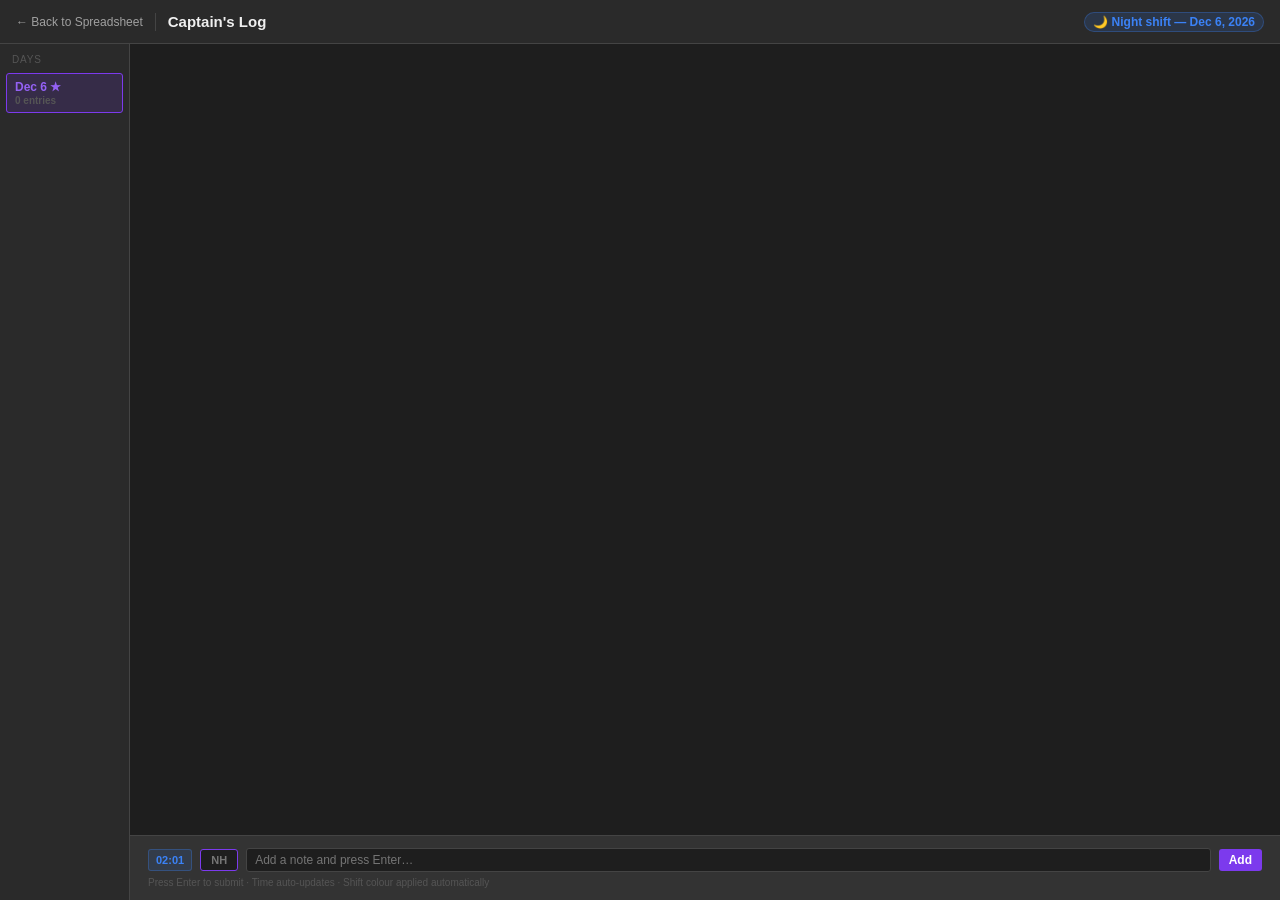
==== log.html @ e600131d "feat: add standalone log.html Captain's Log page" ====
<!DOCTYPE html>
<html lang="en">
<head>
  <meta charset="UTF-8" />
  <meta name="viewport" content="width=device-width, initial-scale=1.0" />
  <title>Captain's Log — Turnaround Spreadsheets</title>
  <link rel="stylesheet" href="css/theme.css" />
  <link rel="stylesheet" href="css/captainslog.css" />
</head>
<body>
<div class="log-standalone-page">

  <!-- Top bar -->
  <div class="log-topbar">
    <a class="log-back-link" href="index.html">← Back to Spreadsheet</a>
    <div class="log-topbar-sep"></div>
    <span class="log-topbar-title">Captain's Log</span>
    <span class="log-shift-badge day log-topbar-shift" id="sa-shift-badge">☀ Day</span>
  </div>

  <!-- Body -->
  <div class="log-standalone-body">

    <!-- Sidebar: vertical day list -->
    <div class="log-sidebar" id="sa-sidebar">
      <div class="log-sidebar-label">Days</div>
    </div>

    <!-- Main area -->
    <div class="log-standalone-main">
      <div class="log-standalone-entries" id="sa-entries"></div>
      <div class="log-standalone-compose" id="sa-compose">
        <div class="log-standalone-compose-row">
          <span class="log-time-badge day" id="sa-time-badge">00:00</span>
          <input class="log-initials-input" id="sa-initials" maxlength="3" placeholder="NH" />
          <input class="log-note-input" id="sa-note" placeholder="Add a note and press Enter…" style="flex:1" />
          <button class="log-add-btn" id="sa-add-btn">Add</button>
        </div>
        <div class="log-standalone-hint">Press Enter to submit · Time auto-updates · Shift colour applied automatically</div>
      </div>
    </div>

  </div>
</div>

<script src="js/captainslog.js"></script>
<script>
  // Standalone page init — uses same _store and pure functions,
  // but drives its own DOM elements (sa-* prefix)
  (function () {
    const CL       = window.App.CaptainsLog;
    let _activeDay = null;   // null = today

    function _updateShiftBadge() {
      const badge = document.getElementById('sa-shift-badge');
      if (!badge) return;
      const shift      = CL._getShift();
      badge.textContent = shift === 'day' ? '☀ Day shift — ' + _todayLabel() : '🌙 Night shift — ' + _todayLabel();
      badge.className   = 'log-shift-badge ' + shift + ' log-topbar-shift';
    }

    function _todayLabel() {
      return CL._formatDateLabel(CL._todayKey()) + ', ' + new Date().getFullYear();
    }

    function _renderSidebar() {
      const sidebar = document.getElementById('sa-sidebar');
      if (!sidebar) return;
      const data  = CL._store.getAll();
      const today = CL._todayKey();
      const days  = Object.keys(data).sort();
      if (days.indexOf(today) === -1) days.push(today);

      // Keep the label, rebuild tabs
      sidebar.innerHTML = '<div class="log-sidebar-label">Days</div>';
      days.forEach(function (key) {
        const isToday  = key === today;
        const isActive = (_activeDay === null && isToday) || _activeDay === key;
        const count    = (data[key] || []).length;
        const tab      = document.createElement('div');
        tab.className  = 'log-sidebar-tab' + (isActive ? ' active' : '');
        tab.innerHTML  =
          '<div>' + CL._formatDateLabel(key) + (isToday ? ' ★' : '') + '</div>' +
          '<div class="log-sidebar-tab-count">' + count + (count === 1 ? ' entry' : ' entries') + '</div>';
        tab.addEventListener('click', function () {
          _activeDay = isToday ? null : key;
          _renderSidebar();
          _renderEntries();
          _updateComposeArea();
        });
        sidebar.appendChild(tab);
      });
    }

    function _renderEntries() {
      const container = document.getElementById('sa-entries');
      if (!container) return;
      container.innerHTML = '';

      const data    = CL._store.getAll();
      const today   = CL._todayKey();
      const viewKey = _activeDay || today;
      const isToday = viewKey === today;

      if (isToday) {
        const carryKey = CL._store.getCarryOverKey();
        if (carryKey) {
          const label       = document.createElement('div');
          label.className   = 'log-standalone-carry-label';
          label.textContent = 'Carried from ' + CL._formatDateLabel(carryKey);
          container.appendChild(label);
          (data[carryKey] || []).forEach(function (e) { container.appendChild(_makeEl(e, true)); });
        }
      }

      (data[viewKey] || []).forEach(function (e) { container.appendChild(_makeEl(e, false)); });
      container.scrollTop = container.scrollHeight;
    }

    function _makeEl(entry, faded) {
      const icon = entry.shift === 'day' ? '☀' : '🌙';
      const row  = document.createElement('div');
      row.className = 'log-standalone-entry' + (faded ? ' faded' : '');

      const stripe = document.createElement('div');
      stripe.className = 'log-standalone-stripe ' + entry.shift;

      const inner = document.createElement('div');
      inner.className = 'log-standalone-entry-inner';

      const meta = document.createElement('div');
      meta.className   = 'log-standalone-entry-meta ' + entry.shift;
      meta.textContent = icon + ' ' + entry.time + '  ·  ' + entry.initials;

      const text = document.createElement('div');
      text.className   = 'log-standalone-entry-text';
      text.textContent = entry.text;

      inner.appendChild(meta);
      inner.appendChild(text);
      row.appendChild(stripe);
      row.appendChild(inner);
      return row;
    }

    function _updateComposeArea() {
      const compose = document.getElementById('sa-compose');
      if (!compose) return;
      const today   = CL._todayKey();
      const viewKey = _activeDay || today;
      const noteEl  = document.getElementById('sa-note');

      if (viewKey !== today) {
        compose.innerHTML = '<div class="log-readonly-notice">Viewing ' +
          CL._formatDateLabel(viewKey) + ' — entries are read-only</div>';
      } else {
        if (!noteEl) {
          compose.innerHTML =
            '<div class="log-standalone-compose-row">' +
            '<span class="log-time-badge day" id="sa-time-badge">00:00</span>' +
            '<input class="log-initials-input" id="sa-initials" maxlength="3" placeholder="NH" />' +
            '<input class="log-note-input" id="sa-note" placeholder="Add a note and press Enter…" style="flex:1" />' +
            '<button class="log-add-btn" id="sa-add-btn">Add</button>' +
            '</div>' +
            '<div class="log-standalone-hint">Press Enter to submit · Time auto-updates · Shift colour applied automatically</div>';
          _wireCompose();
        }
        _updateTimeBadge();
      }
    }

    function _updateTimeBadge() {
      const badge = document.getElementById('sa-time-badge');
      if (!badge) return;
      const shift      = CL._getShift();
      badge.textContent = CL._formatTime(new Date());
      badge.className   = 'log-time-badge ' + shift;
    }

    function _wireCompose() {
      const noteInput = document.getElementById('sa-note');
      const addBtn    = document.getElementById('sa-add-btn');
      if (!noteInput || !addBtn) return;

      function _submit() {
        const initials = (document.getElementById('sa-initials').value || '').trim().toUpperCase();
        const text     = noteInput.value.trim();
        if (!text) return;
        CL._store.addEntry({
          time:     CL._formatTime(new Date()),
          initials: initials || '??',
          text:     text,
          shift:    CL._getShift(),
        });
        noteInput.value = '';
        _renderSidebar();
        _renderEntries();
      }

      noteInput.addEventListener('keydown', function (e) {
        if (e.key === 'Enter') { e.preventDefault(); _submit(); }
      });
      addBtn.addEventListener('click', _submit);
    }

    // Boot
    _updateShiftBadge();
    _renderSidebar();
    _renderEntries();
    _updateComposeArea();
    // Wire compose row — pre-rendered in static HTML above, same pattern as captainslog.js init()
    _wireCompose();
    setInterval(function () { _updateTimeBadge(); _updateShiftBadge(); }, 60000);
    const initEl = document.getElementById('sa-initials');
    if (initEl) initEl.focus();

  }());
</script>
</body>
</html>
---- css/theme.css ----
/* css/theme.css — Turnaround Spreadsheets color palette & base reset */

:root {
  --bg-primary:      #1e1e1e;
  --bg-secondary:    #2a2a2a;
  --bg-surface:      #333333;
  --bg-hover:        #3d3d3d;
  --accent-primary:  #7c3aed;
  --accent-hover:    #9461f5;
  --accent-muted:    #4c1d95;
  --accent-subtle:   rgba(124, 58, 237, 0.15);
  --text-primary:    #f0f0f0;
  --text-secondary:  #a0a0a0;
  --text-disabled:   #555555;
  --border-color:    #444444;
  --border-accent:   #7c3aed;
  --grid-line:       #3a3a3a;
  --danger:          #e53e3e;
  --danger-hover:    #fc8181;
  --success:         #38a169;
  --text-inverse:    #ffffff;

  --radius-sm: 3px;
  --radius-md: 6px;
  --shadow-sm: 0 1px 3px rgba(0,0,0,0.4);
  --shadow-md: 0 4px 12px rgba(0,0,0,0.6);
  --transition: 0.15s ease;
}

*, *::before, *::after {
  box-sizing: border-box;
  margin: 0;
  padding: 0;
}

html, body {
  height: 100%;
  background: var(--bg-primary);
  color: var(--text-primary);
  font-family: -apple-system, BlinkMacSystemFont, 'Segoe UI', Roboto, sans-serif;
  font-size: 13px;
  overflow: hidden;
}

button {
  cursor: pointer;
  font-family: inherit;
  font-size: 13px;
}

input, select {
  font-family: inherit;
  font-size: 13px;
}

:focus-visible {
  outline: 2px solid var(--accent-primary);
  outline-offset: 1px;
}
---- css/captainslog.css ----
/* css/captainslog.css — Captain's Log panel + standalone page styles */

/* ── Panel (inside #grid-wrapper, position:absolute like attachments) ── */

#log-panel {
  position: absolute;
  top: 0;
  right: 0;
  width: 260px;
  height: 100%;
  background: var(--bg-secondary);
  border-left: 1px solid var(--border-accent);
  display: flex;
  flex-direction: column;
  transform: translateX(100%);
  transition: transform 0.2s ease;
  z-index: 99;
}

#log-panel.open { transform: translateX(0); }

/* Header */
.log-panel-header {
  padding: 10px 14px;
  border-bottom: 1px solid var(--border-accent);
  background: var(--accent-subtle);
  display: flex;
  align-items: center;
  justify-content: space-between;
  flex-shrink: 0;
}

.log-panel-title {
  font-size: 13px;
  font-weight: 600;
  color: var(--accent-primary);
}

.log-shift-badge {
  font-size: 11px;
  font-weight: 600;
  padding: 2px 8px;
  border-radius: 10px;
}

.log-shift-badge.day {
  background: rgba(245, 158, 11, 0.15);
  color: #f59e0b;
  border: 1px solid rgba(245, 158, 11, 0.3);
}

.log-shift-badge.night {
  background: rgba(59, 130, 246, 0.15);
  color: #3b82f6;
  border: 1px solid rgba(59, 130, 246, 0.3);
}

/* Day tabs */
.log-day-tabs {
  display: flex;
  gap: 3px;
  padding: 5px 7px;
  border-bottom: 1px solid var(--border-color);
  overflow-x: auto;
  flex-shrink: 0;
  background: var(--bg-surface);
  scrollbar-width: none;
}

.log-day-tabs::-webkit-scrollbar { display: none; }

.log-day-tab {
  padding: 3px 9px;
  border-radius: var(--radius-sm);
  font-size: 11px;
  white-space: nowrap;
  border: 1px solid transparent;
  color: var(--text-secondary);
  background: var(--bg-primary);
  cursor: pointer;
  flex-shrink: 0;
  transition: var(--transition);
}

.log-day-tab:hover {
  border-color: var(--border-color);
  color: var(--text-primary);
}

.log-day-tab.active {
  background: var(--accent-subtle);
  border-color: var(--accent-primary);
  color: var(--accent-hover);
  font-weight: 600;
}

/* Entry list */
.log-entries {
  flex: 1;
  overflow-y: auto;
  padding: 4px 0;
  scrollbar-width: thin;
  scrollbar-color: var(--border-color) transparent;
}

.log-carry-label {
  font-size: 10px;
  color: var(--text-disabled);
  padding: 6px 12px 3px;
  font-style: italic;
}

.log-entry {
  display: flex;
  gap: 8px;
  padding: 6px 12px;
  border-bottom: 1px solid var(--border-color);
  align-items: flex-start;
}

.log-entry.faded { opacity: 0.35; }

.log-entry-stripe {
  width: 2px;
  min-height: 34px;
  border-radius: 1px;
  flex-shrink: 0;
  margin-top: 2px;
}

.log-entry-stripe.day   { background: #f59e0b; }
.log-entry-stripe.night { background: #3b82f6; }

.log-entry-inner { flex: 1; min-width: 0; }

.log-entry-meta {
  font-size: 10px;
  font-weight: 700;
  margin-bottom: 2px;
}

.log-entry-meta.day   { color: #f59e0b; }
.log-entry-meta.night { color: #3b82f6; }

.log-entry-text {
  font-size: 12px;
  color: var(--text-primary);
  line-height: 1.4;
  word-break: break-word;
}

.log-entry.faded .log-entry-text { color: var(--text-secondary); }

/* Read-only notice (past days) */
.log-readonly-notice {
  padding: 10px 14px;
  font-size: 11px;
  color: var(--text-disabled);
  font-style: italic;
  border-top: 1px solid var(--border-color);
  flex-shrink: 0;
  background: var(--bg-surface);
}

/* Compose row */
.log-compose {
  padding: 8px;
  border-top: 1px solid var(--border-color);
  background: var(--bg-surface);
  flex-shrink: 0;
}

.log-compose-row {
  display: flex;
  gap: 5px;
  align-items: center;
}

.log-time-badge {
  font-size: 11px;
  font-weight: 700;
  padding: 4px 7px;
  border-radius: var(--radius-sm);
  white-space: nowrap;
  flex-shrink: 0;
}

.log-time-badge.day {
  color: #f59e0b;
  background: rgba(245, 158, 11, 0.12);
  border: 1px solid rgba(245, 158, 11, 0.3);
}

.log-time-badge.night {
  color: #3b82f6;
  background: rgba(59, 130, 246, 0.12);
  border: 1px solid rgba(59, 130, 246, 0.3);
}

.log-initials-input {
  width: 38px;
  background: var(--bg-primary);
  border: 1px solid var(--border-color);
  border-radius: var(--radius-sm);
  padding: 4px 5px;
  font-size: 11px;
  color: var(--text-primary);
  text-align: center;
  text-transform: uppercase;
  font-weight: 700;
  flex-shrink: 0;
}

.log-initials-input:focus { border-color: var(--accent-primary); outline: none; }

.log-note-input {
  flex: 1;
  background: var(--bg-primary);
  border: 1px solid var(--border-color);
  border-radius: var(--radius-sm);
  padding: 4px 8px;
  font-size: 12px;
  color: var(--text-primary);
  min-width: 0;
}

.log-note-input:focus { border-color: var(--accent-primary); outline: none; }

.log-add-btn {
  background: var(--accent-primary);
  border: none;
  border-radius: var(--radius-sm);
  padding: 4px 10px;
  font-size: 12px;
  color: var(--text-inverse);
  font-weight: 600;
  flex-shrink: 0;
  cursor: pointer;
  transition: var(--transition);
}

.log-add-btn:hover { background: var(--accent-hover); }

/* ── Standalone log.html ───────────────────────────────────── */

.log-standalone-page {
  display: flex;
  flex-direction: column;
  height: 100vh;
  overflow: hidden;
}

/* Top bar */
.log-topbar {
  display: flex;
  align-items: center;
  gap: 12px;
  padding: 0 16px;
  height: 44px;
  background: var(--bg-secondary);
  border-bottom: 1px solid var(--border-color);
  flex-shrink: 0;
}

.log-back-link {
  font-size: 12px;
  color: var(--text-secondary);
  text-decoration: none;
  display: flex;
  align-items: center;
  gap: 4px;
  transition: var(--transition);
}

.log-back-link:hover { color: var(--accent-hover); }

.log-topbar-sep {
  width: 1px;
  height: 18px;
  background: var(--border-color);
}

.log-topbar-title {
  font-size: 15px;
  font-weight: 700;
  color: var(--text-primary);
}

.log-topbar-shift {
  margin-left: auto;
  font-size: 12px;
}

/* Body layout */
.log-standalone-body {
  display: flex;
  flex: 1;
  overflow: hidden;
}

/* Sidebar — vertical day list */
.log-sidebar {
  width: 130px;
  flex-shrink: 0;
  background: var(--bg-secondary);
  border-right: 1px solid var(--border-color);
  display: flex;
  flex-direction: column;
  padding: 10px 6px;
  gap: 2px;
  overflow-y: auto;
}

.log-sidebar-label {
  font-size: 10px;
  text-transform: uppercase;
  letter-spacing: 0.08em;
  color: var(--text-disabled);
  padding: 0 6px;
  margin-bottom: 6px;
}

.log-sidebar-tab {
  padding: 6px 8px;
  border-radius: var(--radius-sm);
  font-size: 12px;
  border: 1px solid transparent;
  color: var(--text-secondary);
  cursor: pointer;
  transition: var(--transition);
}

.log-sidebar-tab:hover { background: var(--bg-hover); color: var(--text-primary); }

.log-sidebar-tab.active {
  background: var(--accent-subtle);
  border-color: var(--accent-primary);
  color: var(--accent-hover);
  font-weight: 600;
}

.log-sidebar-tab-count {
  font-size: 10px;
  color: var(--text-disabled);
  margin-top: 1px;
}

/* Main area */
.log-standalone-main {
  flex: 1;
  display: flex;
  flex-direction: column;
  overflow: hidden;
}

.log-standalone-entries {
  flex: 1;
  overflow-y: auto;
  padding: 12px 0;
  scrollbar-width: thin;
  scrollbar-color: var(--border-color) transparent;
}

/* Standalone carry-over divider */
.log-standalone-carry-label {
  display: flex;
  align-items: center;
  gap: 10px;
  padding: 0 20px 10px;
  font-size: 11px;
  color: var(--text-disabled);
  font-style: italic;
}

.log-standalone-carry-label::before,
.log-standalone-carry-label::after {
  content: '';
  flex: 1;
  height: 1px;
  background: var(--border-color);
}

/* Standalone entries */
.log-standalone-entry {
  display: flex;
  gap: 12px;
  padding: 9px 20px;
  border-bottom: 1px solid var(--border-color);
  align-items: flex-start;
}

.log-standalone-entry.faded { opacity: 0.35; }

.log-standalone-stripe {
  width: 3px;
  min-height: 38px;
  border-radius: 2px;
  flex-shrink: 0;
  margin-top: 3px;
}

.log-standalone-stripe.day   { background: #f59e0b; }
.log-standalone-stripe.night { background: #3b82f6; }

.log-standalone-entry-inner { flex: 1; }

.log-standalone-entry-meta {
  font-size: 12px;
  font-weight: 700;
  margin-bottom: 3px;
}

.log-standalone-entry-meta.day   { color: #f59e0b; }
.log-standalone-entry-meta.night { color: #3b82f6; }

.log-standalone-entry-text {
  font-size: 14px;
  color: var(--text-primary);
  line-height: 1.5;
}

.log-standalone-entry.faded .log-standalone-entry-text { color: var(--text-secondary); }

/* Standalone compose */
.log-standalone-compose {
  padding: 12px 18px;
  border-top: 1px solid var(--border-color);
  background: var(--bg-surface);
  flex-shrink: 0;
}

.log-standalone-compose-row {
  display: flex;
  gap: 8px;
  align-items: center;
}

.log-standalone-hint {
  font-size: 10px;
  color: var(--text-disabled);
  margin-top: 5px;
}
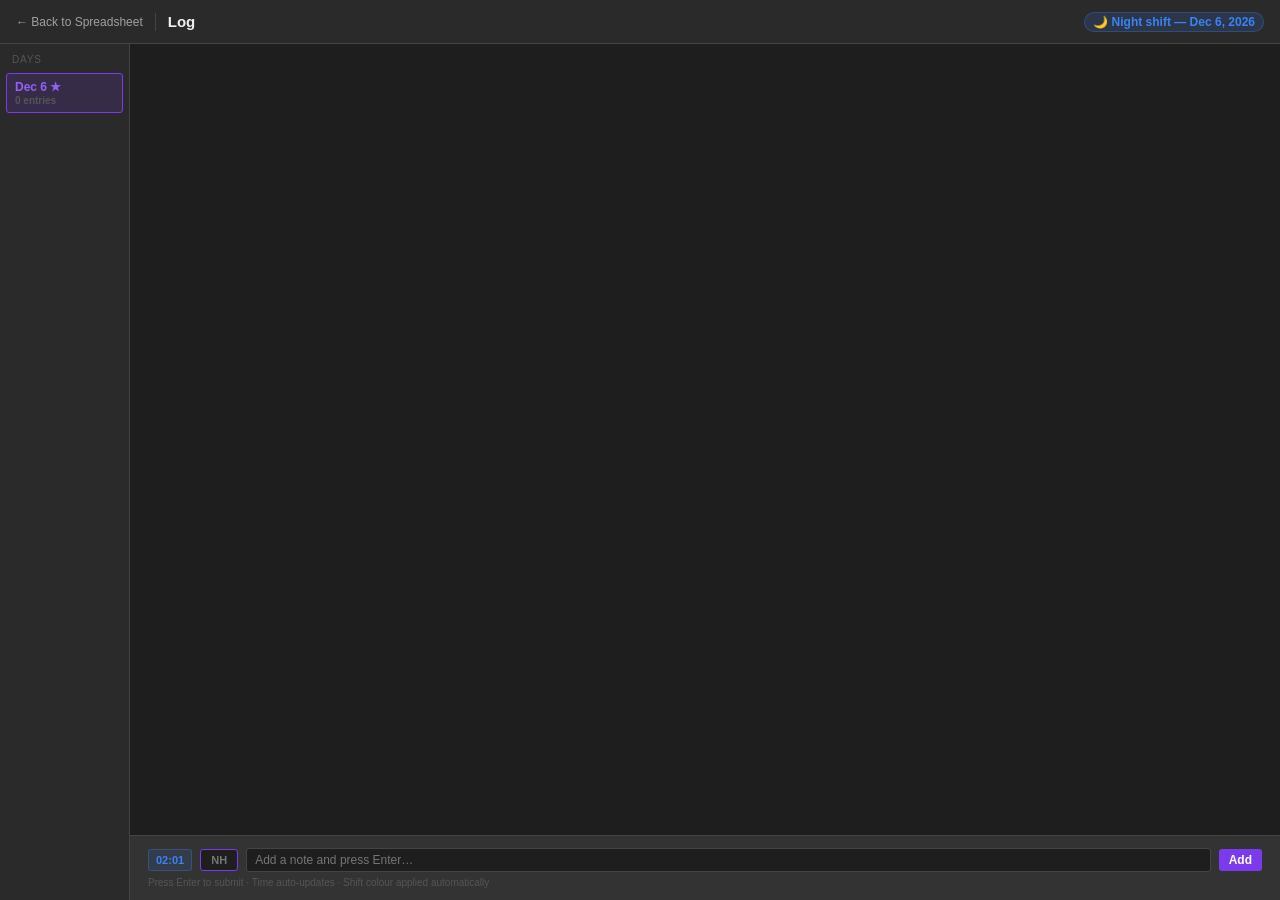
==== commit 1a0d06e8: "style: rename Captain's Log to Log in UI" ====
--- a/log.html
+++ b/log.html
@@ -3,7 +3,7 @@
 <head>
   <meta charset="UTF-8" />
   <meta name="viewport" content="width=device-width, initial-scale=1.0" />
-  <title>Captain's Log — Turnaround Spreadsheets</title>
+  <title>Log — Turnaround Spreadsheets</title>
   <link rel="stylesheet" href="css/theme.css" />
   <link rel="stylesheet" href="css/captainslog.css" />
 </head>
@@ -14,7 +14,7 @@
   <div class="log-topbar">
     <a class="log-back-link" href="index.html">← Back to Spreadsheet</a>
     <div class="log-topbar-sep"></div>
-    <span class="log-topbar-title">Captain's Log</span>
+    <span class="log-topbar-title">Log</span>
     <span class="log-shift-badge day log-topbar-shift" id="sa-shift-badge">☀ Day</span>
   </div>
 
@@ -50,6 +50,8 @@
   (function () {
     const CL       = window.App.CaptainsLog;
     let _activeDay = null;   // null = today
+    let _wired     = false;
+    let _clockTimer = null;
 
     function _updateShiftBadge() {
       const badge = document.getElementById('sa-shift-badge');
@@ -60,7 +62,8 @@
     }
 
     function _todayLabel() {
-      return CL._formatDateLabel(CL._todayKey()) + ', ' + new Date().getFullYear();
+      const key = CL._todayKey();
+      return CL._formatDateLabel(key) + ', ' + key.slice(0, 4);
     }
 
     function _renderSidebar() {
@@ -79,9 +82,13 @@
         const count    = (data[key] || []).length;
         const tab      = document.createElement('div');
         tab.className  = 'log-sidebar-tab' + (isActive ? ' active' : '');
-        tab.innerHTML  =
-          '<div>' + CL._formatDateLabel(key) + (isToday ? ' ★' : '') + '</div>' +
-          '<div class="log-sidebar-tab-count">' + count + (count === 1 ? ' entry' : ' entries') + '</div>';
+        const labelDiv = document.createElement('div');
+        labelDiv.textContent = CL._formatDateLabel(key) + (isToday ? ' ★' : '');
+        const countDiv = document.createElement('div');
+        countDiv.className   = 'log-sidebar-tab-count';
+        countDiv.textContent = count + (count === 1 ? ' entry' : ' entries');
+        tab.appendChild(labelDiv);
+        tab.appendChild(countDiv);
         tab.addEventListener('click', function () {
           _activeDay = isToday ? null : key;
           _renderSidebar();
@@ -151,10 +158,14 @@
       const noteEl  = document.getElementById('sa-note');
 
       if (viewKey !== today) {
-        compose.innerHTML = '<div class="log-readonly-notice">Viewing ' +
-          CL._formatDateLabel(viewKey) + ' — entries are read-only</div>';
+        const notice = document.createElement('div');
+        notice.className   = 'log-readonly-notice';
+        notice.textContent = 'Viewing ' + CL._formatDateLabel(viewKey) + ' — entries are read-only';
+        compose.innerHTML  = '';
+        compose.appendChild(notice);
       } else {
         if (!noteEl) {
+          _wired = false;   // reset before rebuilding DOM so _wireCompose can run again
           compose.innerHTML =
             '<div class="log-standalone-compose-row">' +
             '<span class="log-time-badge day" id="sa-time-badge">00:00</span>' +
@@ -178,6 +189,8 @@
     }
 
     function _wireCompose() {
+      if (_wired) return;
+      _wired = true;
       const noteInput = document.getElementById('sa-note');
       const addBtn    = document.getElementById('sa-add-btn');
       if (!noteInput || !addBtn) return;
@@ -210,7 +223,7 @@
     _updateComposeArea();
     // Wire compose row — pre-rendered in static HTML above, same pattern as captainslog.js init()
     _wireCompose();
-    setInterval(function () { _updateTimeBadge(); _updateShiftBadge(); }, 60000);
+    _clockTimer = setInterval(function () { _updateTimeBadge(); _updateShiftBadge(); }, 60000);
     const initEl = document.getElementById('sa-initials');
     if (initEl) initEl.focus();
 
--- a/css/captainslog.css
+++ b/css/captainslog.css
@@ -3,21 +3,28 @@
 /* ── Panel (inside #grid-wrapper, position:absolute like attachments) ── */
 
 #log-panel {
-  position: absolute;
+  position: fixed;
   top: 0;
   right: 0;
   width: 260px;
-  height: 100%;
+  height: 100vh;
   background: var(--bg-secondary);
   border-left: 1px solid var(--border-accent);
   display: flex;
   flex-direction: column;
   transform: translateX(100%);
-  transition: transform 0.2s ease;
+  visibility: hidden;
+  /* visibility hides on load; 0.2s delay on close lets the slide-out finish first */
+  transition: transform 0.2s ease, visibility 0s linear 0.2s;
   z-index: 99;
 }
 
-#log-panel.open { transform: translateX(0); }
+#log-panel.open {
+  transform: translateX(0);
+  visibility: visible;
+  /* no delay on open — visible immediately as it slides in */
+  transition: transform 0.2s ease, visibility 0s linear 0s;
+}
 
 /* Header */
 .log-panel-header {
